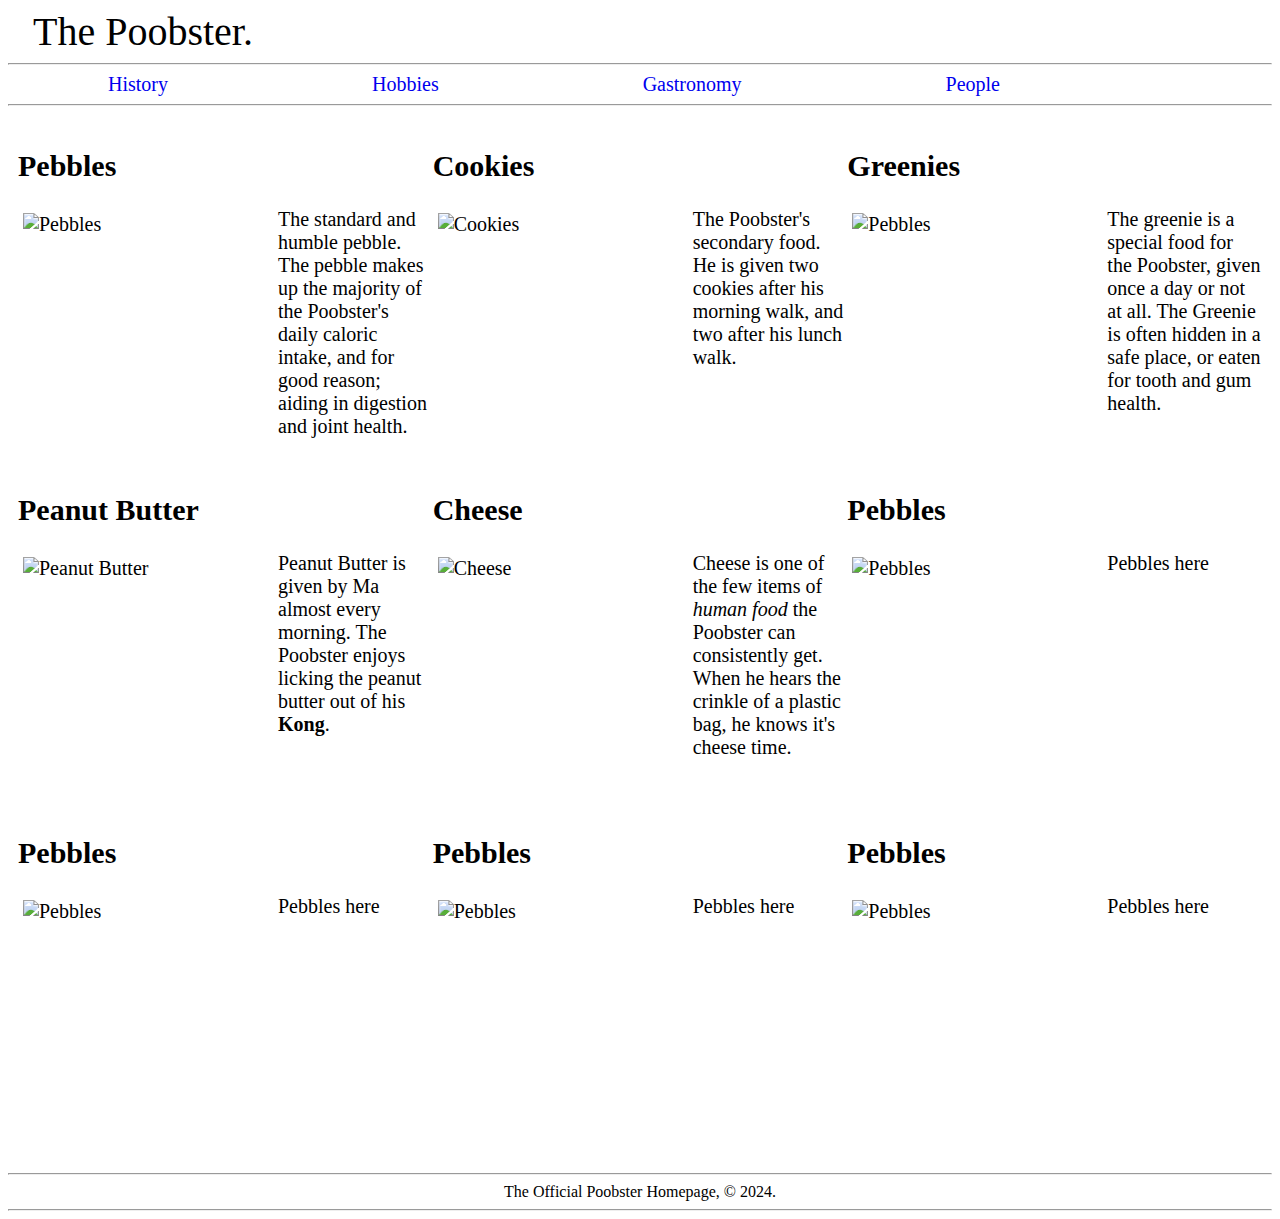
==== gastronomy.html @ 42f40664 "Add files via upload" ====
<!DOCTYPE html>

<html lang="en">
    <head>
        <meta charset='utf-8'>
        <meta name="viewport" content="width=device-width, initial-scale=1">
        <link href="https://cdn.jsdelivr.net/npm/bootstrap@5.2.3/dist/css/bootstrap.min.css" rel="stylesheet" integrity="sha384-rbsA2VBKQhggwzxH7pPCaAqO46MgnOM80zW1RWuH61DGLwZJEdK2Kadq2F9CUG65" crossorigin="anonymous">
        <script src="https://cdn.jsdelivr.net/npm/bootstrap@5.2.3/dist/js/bootstrap.bundle.min.js" integrity="sha384-kenU1KFdBIe4zVF0s0G1M5b4hcpxyD9F7jL+jjXkk+Q2h455rYXK/7HAuoJl+0I4" crossorigin="anonymous"></script>
        <script src='script.js'></script>
        <link href="styles.css" rel="stylesheet">
        <title>My Webpage</title>
    </head>
    <body>
        <a class='title' href='index.html'>The Poobster.</a>
        <hr>
        <nav class='menu'>
            <a class='menuitem' id='history' href='history.html'>History</a>
            <a class='menuitem' id='hobbies' href='hobbies.html'>Hobbies</a>
            <a class='menuitem' id='gastronomy' href='gastronomy.html'>Gastronomy</a>
            <a class='menuitem' id='people' href='people.html'>People</a>
        </nav>
        <hr>
        <div class='gastrosection'>

            <article class='gastroarticle'>
                <h2>Pebbles</h2>
                <img src='gastropics/pebbles.jpeg' class='gastroimage' alt='Pebbles'>
                The standard and humble pebble. The pebble makes up the majority of the Poobster's daily caloric
                intake, and for good reason; aiding in digestion and joint health.
            </article>

            <article class='gastroarticle'>
                <h2>Cookies</h2>
                <img src='gastropics/cookies.jpeg' class='gastroimage' alt='Cookies'>
                The Poobster's secondary food. He is given two cookies after his morning walk, and two
                after his lunch walk.
            </article>

            <article class='gastroarticle'>
                <h2>Greenies</h2>
                <img src='gastropics/greenies.jpeg' class='gastroimage' alt='Pebbles'>
                The greenie is a special food for the Poobster, given once a day or not at all. The Greenie is often
                hidden in a safe place, or eaten for tooth and gum health.
            </article>

            <article class='gastroarticle'>
                <h2>Peanut Butter</h2>
                <img src='gastropics/peanutbutter.jpeg' class='gastroimage' alt='Peanut Butter'>
                Peanut Butter is given by Ma almost every morning. The Poobster enjoys licking the peanut butter out of his
                <b>Kong</b>.
            </article>

            <article class='gastroarticle'>
                <h2>Cheese</h2>
                <img src='gastropics/cheese.jpeg' class='gastroimage' alt='Cheese'>
                Cheese is one of the few items of <i>human food</i> the Poobster can consistently get. When he hears the
                crinkle of a plastic bag, he knows it's cheese time.
            </article>

            <article class='gastroarticle'>
                <h2>Pebbles</h2>
                <img src='gastropics/pebbles.jpeg' class='gastroimage' alt='Pebbles'>
                Pebbles here
            </article>

            <article class='gastroarticle'>
                <h2>Pebbles</h2>
                <img src='gastropics/pebbles.jpeg' class='gastroimage' alt='Pebbles'>
                Pebbles here
            </article>

            <article class='gastroarticle'>
                <h2>Pebbles</h2>
                <img src='gastropics/pebbles.jpeg' class='gastroimage' alt='Pebbles'>
                Pebbles here
            </article>

            <article class='gastroarticle'>
                <h2>Pebbles</h2>
                <img src='gastropics/pebbles.jpeg' class='gastroimage' alt='Pebbles'>
                Pebbles here
            </article>

        </div>
        <footer><hr>The Official Poobster Homepage, &#169 2024.<hr></footer>
    </body>
</html>
---- styles.css ----
.title
{
    font-size: 40px;
    margin-left: 25px;
    text-decoration: none;
    color: black;
}

.menuitem
{
    font-size: 20px;
    text-decoration: none;
    margin-left: 25px;
    margin-right: 25px;
    padding-top: 25px;
    padding-bottom: 25px;
    padding-right: 75px;
    padding-left: 75px;
}

p
{
    margin-left: 25px;
}

table
{
    margin-left: 25px;
    margin-right: 25px;
}

.hobbiessection
{
    display: grid;
    grid-template-columns: auto auto;
    padding-top: 10px;
    padding-bottom: 10px;
    padding-right: 10px;
    padding-left: 10px;
}

.hobbiesarticle
{
    padding-bottom: 50px;
    font-size: 20px;
    text-align: justify;
}

.hobbiesimage
{
    width:250px;
    height:250px;
}

.peoplesection
{
    display: grid;
    grid-template-columns: auto auto;
    padding-top: 10px;
    padding-bottom: 10px;
    padding-right: 10px;
    padding-left: 10px;
}

.peoplearticle
{
    font-size: 25px;
    text-align: left;
}

.peopleimage
{
    width:250px;
    height:250px;
    float: left;
}

.gastrosection
{
    display: grid;
    grid-template-columns: auto auto auto;
    padding-top: 10px;
    padding-bottom: 10px;
    padding-right: 10px;
    padding-left: 10px;
}

.gastroarticle
{
    font-size: 20px;
    text-align: left;
}

.gastroimage
{
    width:250px;
    height:250px;
    float: left;
}

footer
{
    position: flex;
    bottom: 0;
    width: 100%;
    text-align: center;
}

img
{
    padding-top: 5px;
    padding-bottom: 5px;
    padding-right: 5px;
    padding-left: 5px;
}
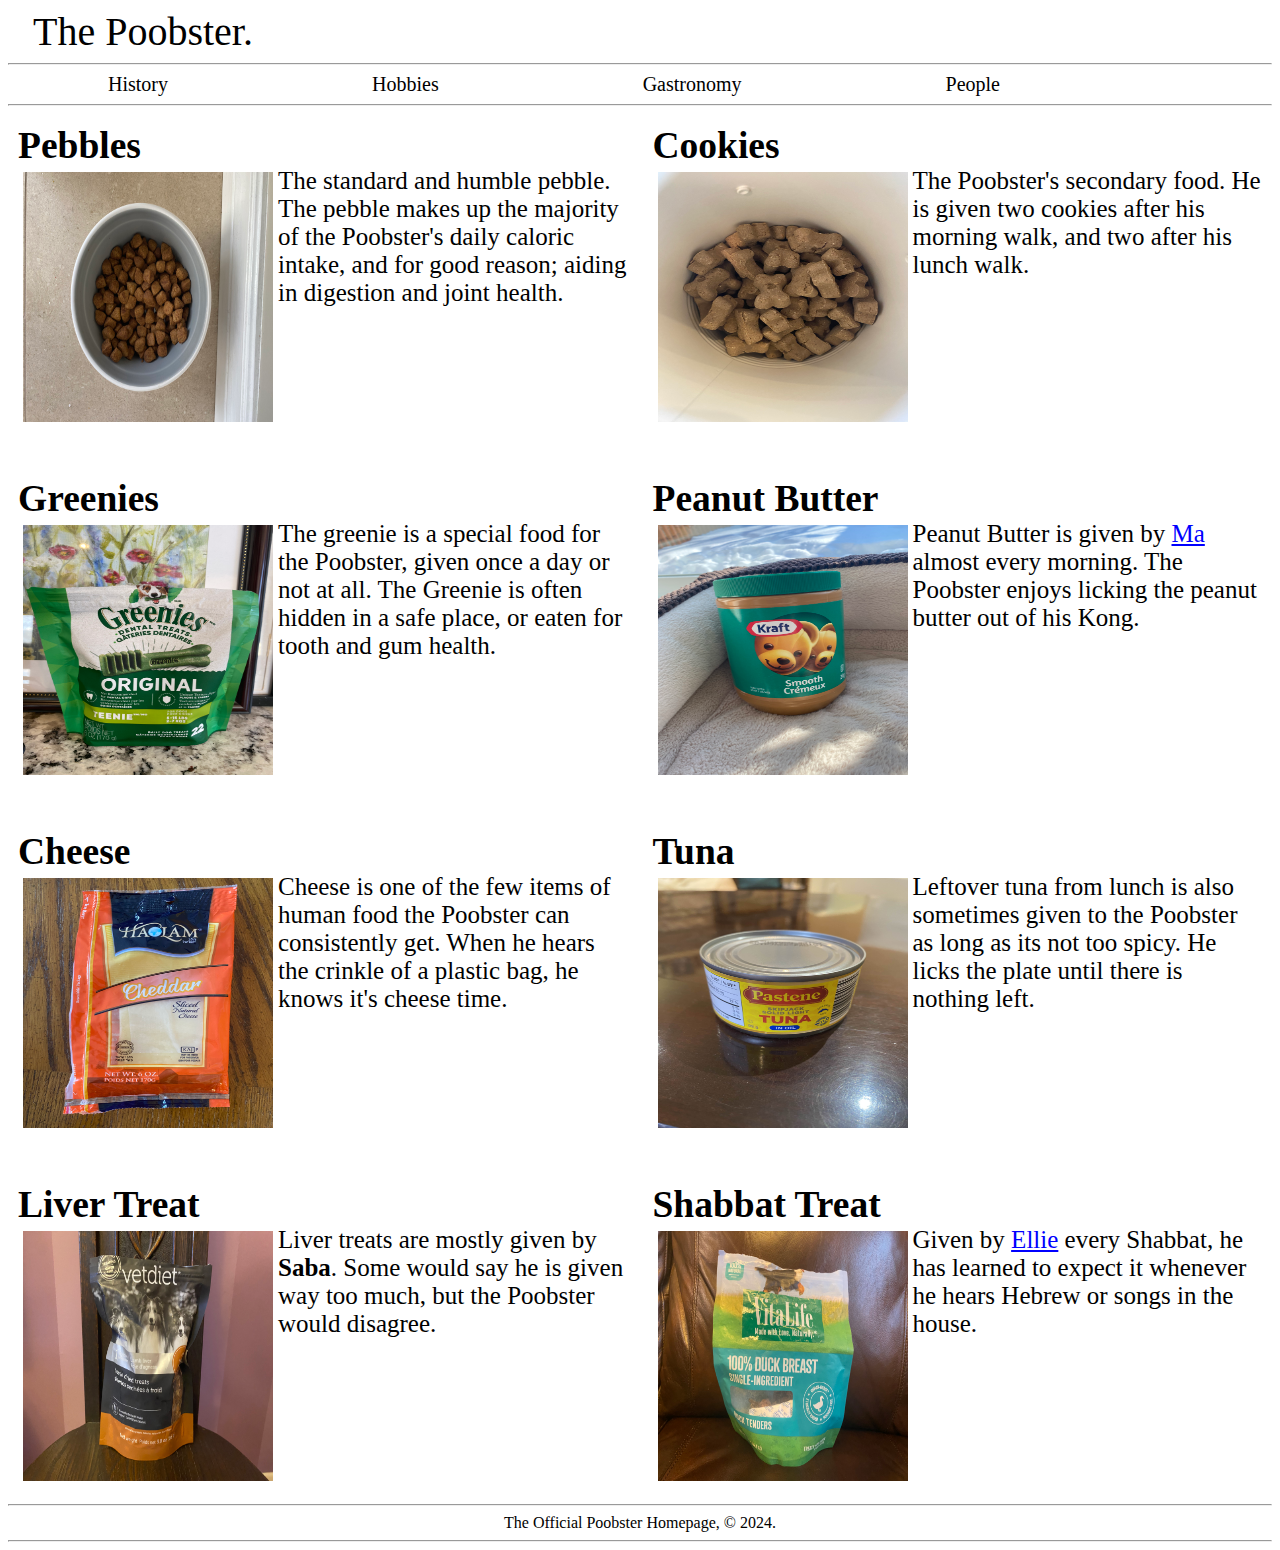
==== commit 2c33ef9d: "Update gastronomy.html" ====
--- a/gastronomy.html
+++ b/gastronomy.html
@@ -4,8 +4,6 @@
     <head>
         <meta charset='utf-8'>
         <meta name="viewport" content="width=device-width, initial-scale=1">
-        <link href="https://cdn.jsdelivr.net/npm/bootstrap@5.2.3/dist/css/bootstrap.min.css" rel="stylesheet" integrity="sha384-rbsA2VBKQhggwzxH7pPCaAqO46MgnOM80zW1RWuH61DGLwZJEdK2Kadq2F9CUG65" crossorigin="anonymous">
-        <script src="https://cdn.jsdelivr.net/npm/bootstrap@5.2.3/dist/js/bootstrap.bundle.min.js" integrity="sha384-kenU1KFdBIe4zVF0s0G1M5b4hcpxyD9F7jL+jjXkk+Q2h455rYXK/7HAuoJl+0I4" crossorigin="anonymous"></script>
         <script src='script.js'></script>
         <link href="styles.css" rel="stylesheet">
         <title>My Webpage</title>
@@ -38,7 +36,7 @@
 
             <article class='gastroarticle'>
                 <h2>Greenies</h2>
-                <img src='gastropics/greenies.jpeg' class='gastroimage' alt='Pebbles'>
+                <img src='gastropics/greenies.jpeg' class='gastroimage' alt='Greenies'>
                 The greenie is a special food for the Poobster, given once a day or not at all. The Greenie is often
                 hidden in a safe place, or eaten for tooth and gum health.
             </article>
@@ -46,42 +44,40 @@
             <article class='gastroarticle'>
                 <h2>Peanut Butter</h2>
                 <img src='gastropics/peanutbutter.jpeg' class='gastroimage' alt='Peanut Butter'>
-                Peanut Butter is given by Ma almost every morning. The Poobster enjoys licking the peanut butter out of his
-                <b>Kong</b>.
+                Peanut Butter is given by <a href='people.html'>Ma</a> almost every morning. The Poobster enjoys licking the peanut butter out of his
+                Kong.
             </article>
 
             <article class='gastroarticle'>
                 <h2>Cheese</h2>
                 <img src='gastropics/cheese.jpeg' class='gastroimage' alt='Cheese'>
-                Cheese is one of the few items of <i>human food</i> the Poobster can consistently get. When he hears the
+                Cheese is one of the few items of human food the Poobster can consistently get. When he hears the
                 crinkle of a plastic bag, he knows it's cheese time.
             </article>
 
             <article class='gastroarticle'>
-                <h2>Pebbles</h2>
-                <img src='gastropics/pebbles.jpeg' class='gastroimage' alt='Pebbles'>
-                Pebbles here
+                <h2>Tuna</h2>
+                <img src='gastropics/tuna.jpg' class='gastroimage' alt='Tuna'>
+                Leftover tuna from lunch is also sometimes given to the Poobster as long as its not too spicy. He licks the
+                plate until there is nothing left.
             </article>
 
             <article class='gastroarticle'>
-                <h2>Pebbles</h2>
-                <img src='gastropics/pebbles.jpeg' class='gastroimage' alt='Pebbles'>
-                Pebbles here
+                <h2>Liver Treat</h2>
+                <img src='gastropics/liver.jpeg' class='gastroimage' alt='Liver treat'>
+                Liver treats are mostly given by <b>Saba</b>. Some would say he is given way too much, but the Poobster
+                would disagree.
             </article>
 
             <article class='gastroarticle'>
-                <h2>Pebbles</h2>
-                <img src='gastropics/pebbles.jpeg' class='gastroimage' alt='Pebbles'>
-                Pebbles here
-            </article>
-
-            <article class='gastroarticle'>
-                <h2>Pebbles</h2>
-                <img src='gastropics/pebbles.jpeg' class='gastroimage' alt='Pebbles'>
-                Pebbles here
+                <h2>Shabbat Treat</h2>
+                <img src='gastropics/shabbat.jpeg' class='gastroimage' alt='Shabbat treat'>
+                Given by <a href='people.html'>Ellie</a> every Shabbat, he has learned to expect it whenever he hears
+                Hebrew or songs in the house.
             </article>
 
         </div>
         <footer><hr>The Official Poobster Homepage, &#169 2024.<hr></footer>
     </body>
 </html>
+
--- a/styles.css
+++ b/styles.css
@@ -6,8 +6,14 @@
     color: black;
 }
 
+.title:hover
+{
+    color: blue;
+}
+
 .menuitem
 {
+    color: black;
     font-size: 20px;
     text-decoration: none;
     margin-left: 25px;
@@ -18,6 +24,11 @@
     padding-left: 75px;
 }
 
+.menuitem:hover
+{
+    color: blue;
+}
+
 p
 {
     margin-left: 25px;
@@ -25,14 +36,36 @@
 
 table
 {
+    font-size: 25px;
     margin-left: 25px;
     margin-right: 25px;
+}
+
+.historysection
+{
+    display: flex;
+    flex-direction: column;
+    align-items: center;
+    font-size: 20px;
+}
+
+.historyimage
+{
+    width:500px;
+    height:500px;
+}
+
+label
+{
+    margin-right: 10px;
+    font-size: 20px;
 }
 
 .hobbiessection
 {
     display: grid;
     grid-template-columns: auto auto;
+    grid-column-gap: 10px;
     padding-top: 10px;
     padding-bottom: 10px;
     padding-right: 10px;
@@ -50,6 +83,31 @@
 {
     width:250px;
     height:250px;
+}
+
+.gastrosection
+{
+    display: grid;
+    grid-template-columns: auto auto;
+    grid-row-gap: 50px;
+    grid-column-gap: 25px;
+    padding-top: 10px;
+    padding-bottom: 10px;
+    padding-right: 10px;
+    padding-left: 10px;
+}
+
+.gastroarticle
+{
+    font-size: 25px;
+    text-align: left;
+}
+
+.gastroimage
+{
+    width:250px;
+    height:250px;
+    float: left;
 }
 
 .peoplesection
@@ -75,29 +133,6 @@
     float: left;
 }
 
-.gastrosection
-{
-    display: grid;
-    grid-template-columns: auto auto auto;
-    padding-top: 10px;
-    padding-bottom: 10px;
-    padding-right: 10px;
-    padding-left: 10px;
-}
-
-.gastroarticle
-{
-    font-size: 20px;
-    text-align: left;
-}
-
-.gastroimage
-{
-    width:250px;
-    height:250px;
-    float: left;
-}
-
 footer
 {
     position: flex;
@@ -113,3 +148,19 @@
     padding-right: 5px;
     padding-left: 5px;
 }
+
+h2
+{
+    margin: 0;
+    padding: 0;
+}
+
+a
+{
+    color: blue;
+}
+
+a:hover
+{
+    color: indigo;
+}
